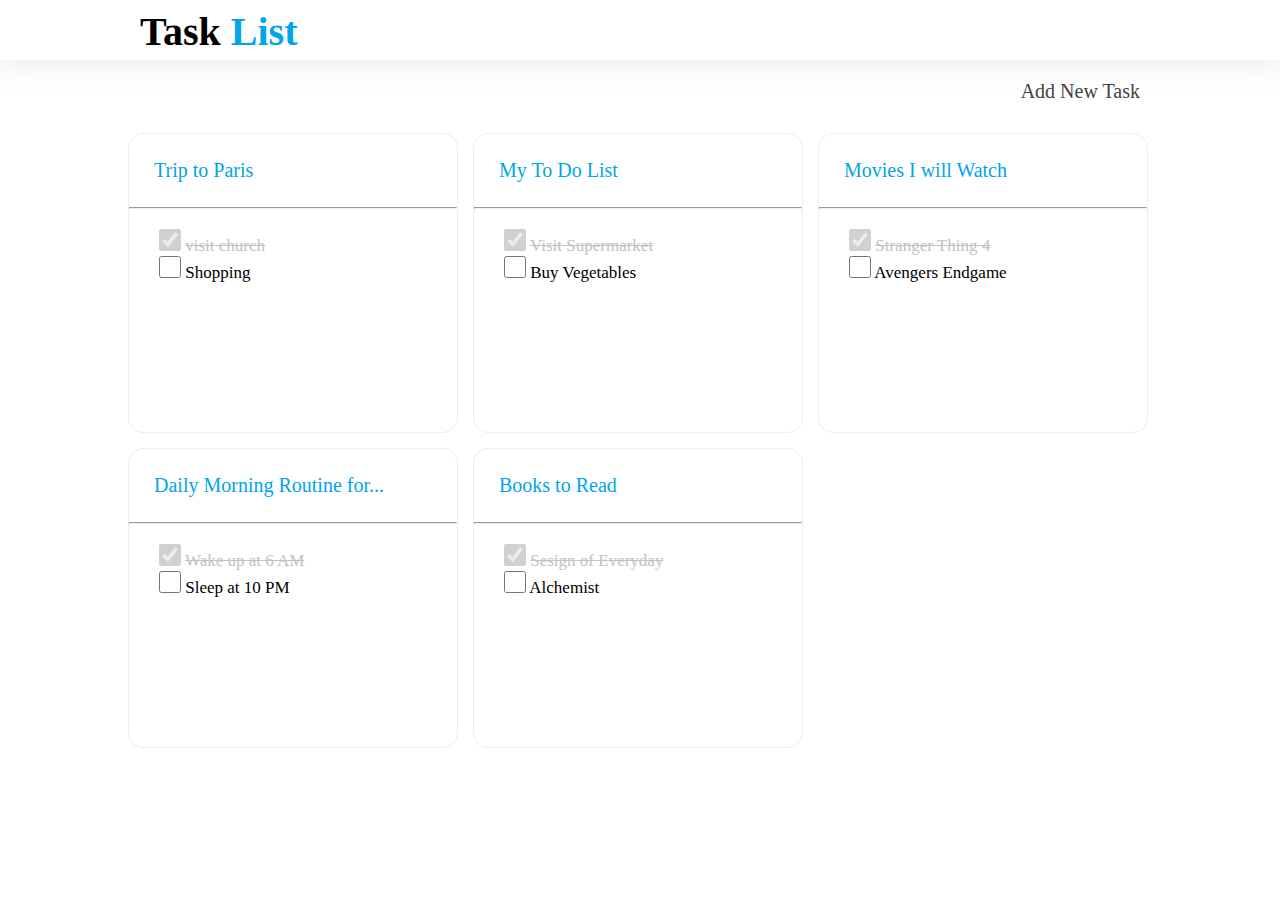
==== index.html @ 71df3bb6 "this is my css project" ====
<!DOCTYPE html>
<html lang="en">
<head>
    <title>Document</title>
    <link rel="stylesheet" href="./style.css">
    <link rel="stylesheet" href="https://cdnjs.cloudflare.com/ajax/libs/font-awesome/6.4.0/css/all.min.css" integrity="sha512-iecdLmaskl7CVkqkXNQ/ZH/XLlvWZOJyj7Yy7tcenmpD1ypASozpmT/E0iPtmFIB46ZmdtAc9eNBvH0H/ZpiBw==" crossorigin="anonymous" referrerpolicy="no-referrer" />
</head>
<body>
    <!-- task - list -->
<div class="top">
    <h1>  Task <span class="top1"> List</span></h1>
    </div>
  
    <a class="task" href="./index2.html"><i class="fa-sharp fa-solid fa-circle-plus"></i>
        <p>Add New Task</p></a>
    <!-- box -->
    <div class="main-container">
        <div class="container-first">
            <div class="box">
                <a href="./index3.html"><p>Trip to Paris</p></a>
                <hr><br>
                <input type="checkbox" class="paris1" id="paris" disabled checked>
                <label class="line" for="paris">visit church</label><br>
                <input type="checkbox" class="paris1"  id="shop">
                <label for="shop" class="labe">Shopping</label>
            </div>
            <div class="box">
                <p>My To Do List</p>
                <hr><br>
                <input type="checkbox" class="paris1" id="supermarket" disabled checked>
            <label class="line" for="supermarket">Visit Supermarket</label><br>
            <input type="checkbox" class="paris1" id="Buy">
            <label for="Buy" class="labe">Buy Vegetables</label>
        </div>
        <div class="box ">
            <p>Movies I will Watch</p>
            <hr><br>
             <input type="checkbox" class="paris1" id="strange" disabled checked>
             <label class="line" for="strange">Stranger Thing 4</label><br>
             <input type="checkbox" class="paris1" id="avenger">
             <label for="avenger" class="labe">Avengers Endgame</label></div>
             <div class="box">
                <p>Daily Morning Routine for...</p>
            <hr><br>
            <input type="checkbox" class="paris1" id="wake" disabled checked>
            <label class="line" for="wake">Wake up at 6 AM</label><br>
            <input type="checkbox" class="paris1" id="sleep">
            <label for="sleep" class="labe">Sleep at 10 PM</label>
            </div>
            <div class=" box">
                <p>Books to Read</p>
            <hr><br>
            <input type="checkbox" class="paris1" id="design" disabled checked>
            <label class="line" for="design">Sesign of Everyday</label><br>
            <input type="checkbox" class="paris1" id="alche">
            <label for="alche" class="labe">Alchemist</label>
            </div>
         </div>
    
    </div>
  
</body>
</html>
---- style.css ----
*{
    margin: 0;
    padding: 0;
    box-sizing: border-box;
}

.top{
    width: 100%;
    height: 60px;
    box-shadow: 0px 5px 30px #7B7B7B29;
    font-size: 20px;
    font-weight: bold;
    background-color: white;
    padding-top: 8px;
    padding-left: 7em;
}
.top1{
    color: #00A5EC;
}
 .task{
        display: flex;
        justify-content:flex-end;
        align-items: center;
        padding-top: 20px;
        padding-right: 7em;
        color: #424242;
        font-size:20px;
        gap: 10px;
    }
    .box:hover{
        box-shadow: 2px 2px 8px #424242;
    }
    .task i{
        color: #00A5EC;
        font-size: 40px;
    }
    a{
        text-decoration: none;
    }
    .main-container{
        display: flex;
        justify-content: center;
        
    }

    .container-first{
        width:80%;
        display: flex;
        flex-wrap: wrap;
        justify-content: flex-start;
        gap: 15px;
        padding-top: 20px; 
        margin-top: 10px;
        
    }
    .box{
        width: 330px;
        height: 300px;
        border: 1px solid #EDEDED;
        border-radius: 15px;
        background-color: #FFFFFF;
        font-size: 17px;  
    }
    .box p{
        font-size: 20px;
        color: #00A5EC;
        padding: 25px;
    }
   .box input{
    margin-left: 30px;
   }
   input.paris1{
    height: 22px;
    width: 22px;
   }
   .box .line{
    text-decoration: line-through;
    color: #c2c2c2;
   }
   .card{
display: flex;
justify-content: center;

   }
   .card1{
    width: 450px;
    height: 220px;
    border-radius: 10px;
    position: absolute;
    top: 8em;
    background-color:#FFFFFF;
  
}
.card1 p{
    color: #424242;
    display: flex;
    justify-content: space-between;
    align-items: center;
    height: 50px;
    font-size: 25px;
    padding: 0px 10px;
}
.inputbox5{
    display: flex;
    flex-direction: column;
    gap: 40px;
    align-items: center;
    padding: 2em;
   
}
.inputbox5 input{
    width: 100%;
    height: 35px;
    background-color: #FFFFFF;
    padding-left: 5px;
    color:#858585;
    border: 1px solid #EDEDED;
    border-radius: 5px
}
button{
    align-self: flex-end;
    width: 150px;
    height: 40px;
    background-color: #00A5EC;
    color:#F7F7F7;
    border: none;
    border-radius: 5px;
}
.opacity{
    position: absolute;
    top: 0px;
    width: 100%;
    height: 195%;
    background-color: black;
    opacity: 0.6;
}
.top2{
    display: flex;
    justify-content: center;
    align-items: center;
    gap: 110px;
    font-size: 30px;
    height: 60px;
}
.task1{
    display: flex;
    justify-content:center;
    align-items: center;
    color: #424242;
    font-size:20px;
    gap: 10px;
}
.task1 i{
    font-size: 25px;
    color: #424242;
}
.task2{
        display: flex;
        justify-content:center;
        align-items: center;
        color: #424242;
        font-size:20px;
        gap: 10px;
}
.task2 i{
    color: #00A5EC;
    font-size: 35px;
}
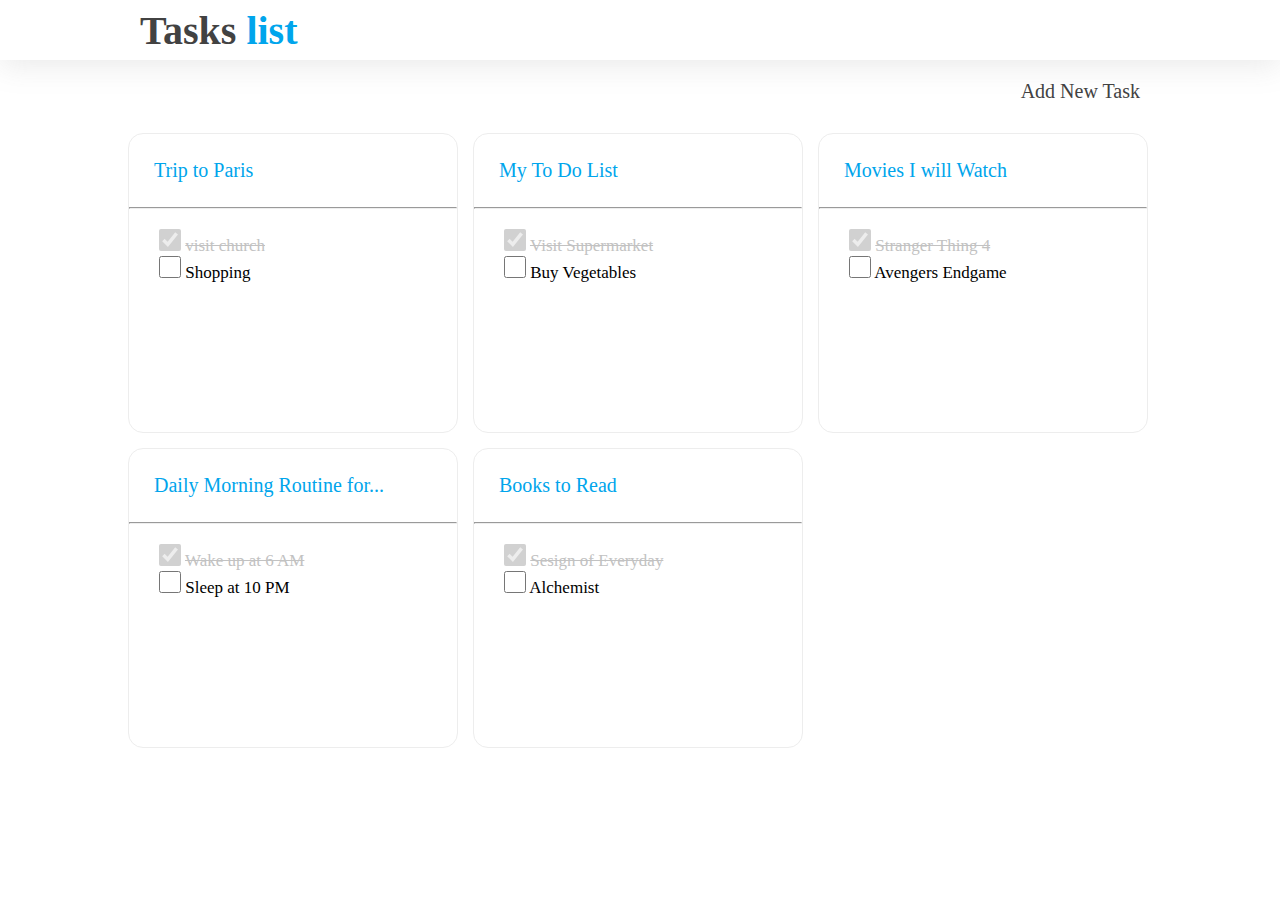
==== commit 17b6ff94: "this is my css-todo-web project" ====
--- a/index.html
+++ b/index.html
@@ -6,10 +6,11 @@
     <link rel="stylesheet" href="https://cdnjs.cloudflare.com/ajax/libs/font-awesome/6.4.0/css/all.min.css" integrity="sha512-iecdLmaskl7CVkqkXNQ/ZH/XLlvWZOJyj7Yy7tcenmpD1ypASozpmT/E0iPtmFIB46ZmdtAc9eNBvH0H/ZpiBw==" crossorigin="anonymous" referrerpolicy="no-referrer" />
 </head>
 <body>
-    <!-- task - list -->
-<div class="top">
-    <h1>  Task <span class="top1"> List</span></h1>
-    </div>
+    
+  <div class="top">
+    <h1>Tasks</h1>
+    <h1 class="top1">list</h1>
+  </div>
   
     <a class="task" href="./index2.html"><i class="fa-sharp fa-solid fa-circle-plus"></i>
         <p>Add New Task</p></a>
--- a/style.css
+++ b/style.css
@@ -7,12 +7,15 @@
 .top{
     width: 100%;
     height: 60px;
-    box-shadow: 0px 5px 30px #7B7B7B29;
+    display: flex;
+    align-items:center;
+    gap: 10px;
+    background-color:#FFFFFF;
+    padding-left: 7em;
+    color: #424242;
+    box-shadow: 0px 6px 30px #7b7b7b29;
     font-size: 20px;
-    font-weight: bold;
-    background-color: white;
-    padding-top: 8px;
-    padding-left: 7em;
+
 }
 .top1{
     color: #00A5EC;
@@ -39,7 +42,7 @@
     }
     .main-container{
         display: flex;
-        justify-content: center;
+        justify-content:center;
         
     }
 
@@ -166,3 +169,6 @@
     color: #00A5EC;
     font-size: 35px;
 }
+@media screen and (max-width:648px) {
+   
+}